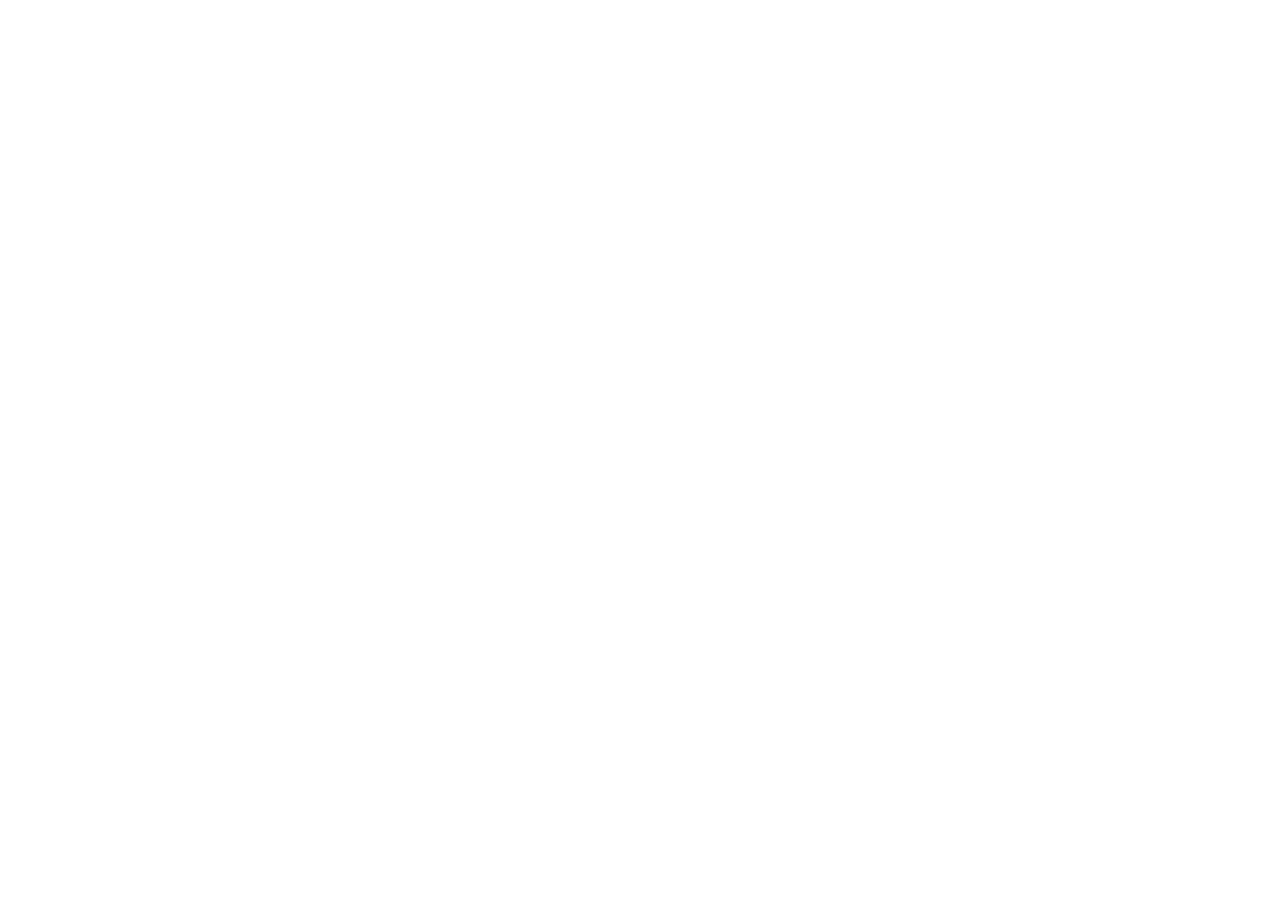
==== index.html @ 17ce34a2 "Add teste" ====
<!DOCTYPE html>
<html lang="pt-br">
<head>
    <meta charset="UTF-8">
    <meta name="viewport" content="width=device-width, initial-scale=1.0">
    <title>Torescom</title>
</head>
<body>
    
</body>
</html>
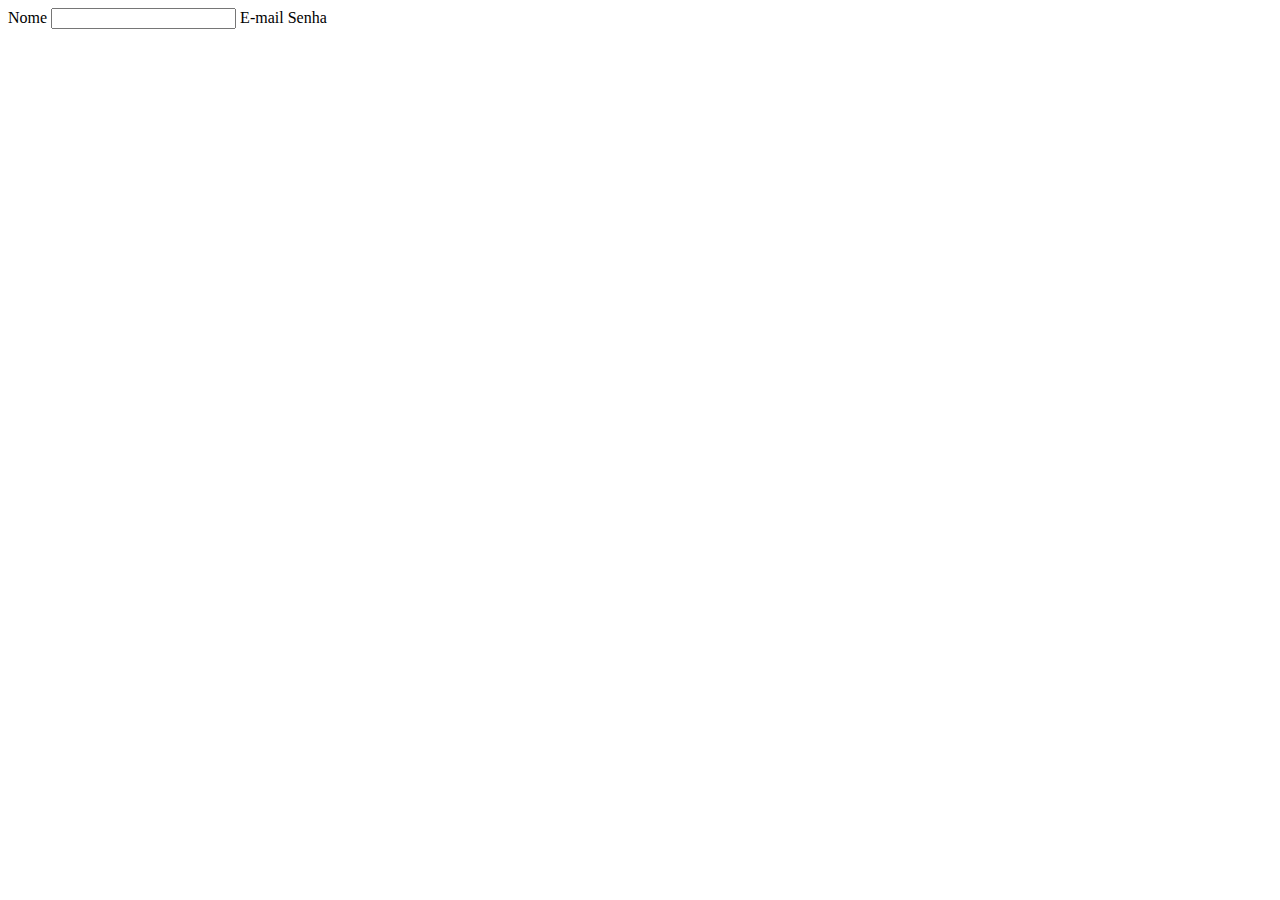
==== commit 327e2d7e: "Criando página principal" ====
--- a/index.html
+++ b/index.html
@@ -3,9 +3,15 @@
 <head>
     <meta charset="UTF-8">
     <meta name="viewport" content="width=device-width, initial-scale=1.0">
-    <title>Torescom</title>
+    <title>Formulário de cadastro</title>
 </head>
 <body>
+    <form action="">
+        <label for="">Nome</label>
+        <input type="text">
+        <label for="">E-mail</label>
+        <label for="">Senha</label>
+    </form>
     
 </body>
 </html>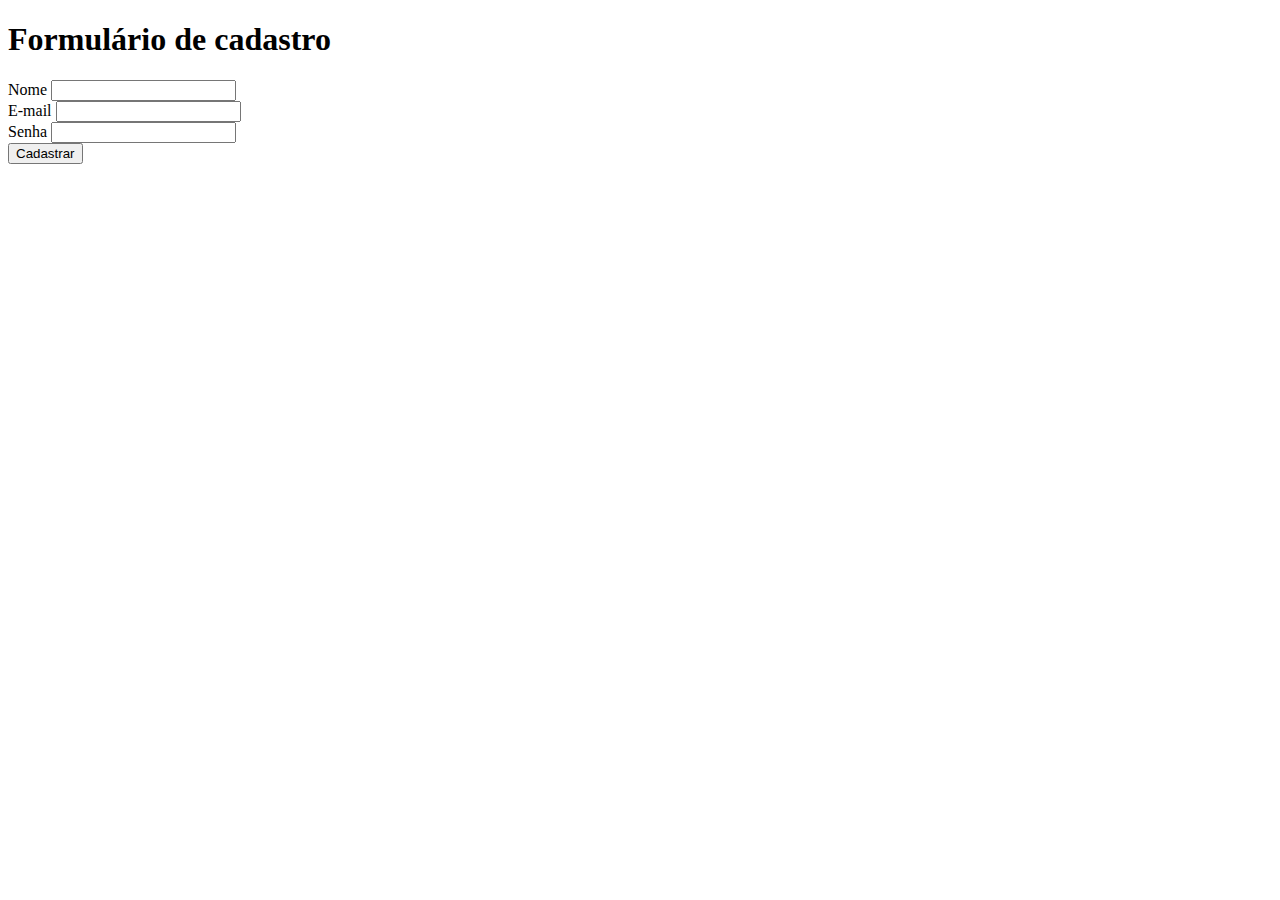
==== commit 8f5f4a86: "Finalizando formulário de cadastro" ====
--- a/index.html
+++ b/index.html
@@ -6,11 +6,23 @@
     <title>Formulário de cadastro</title>
 </head>
 <body>
+    <h1>Formulário de cadastro</h1>
     <form action="">
-        <label for="">Nome</label>
+        <label for="nome">Nome</label>
         <input type="text">
+        <br>
+
         <label for="">E-mail</label>
+        <input type="email">
+        <br>
+
         <label for="">Senha</label>
+        <input type="text">
+        <br>
+
+        <button type="submit">
+            Cadastrar
+        </button>
     </form>
     
 </body>
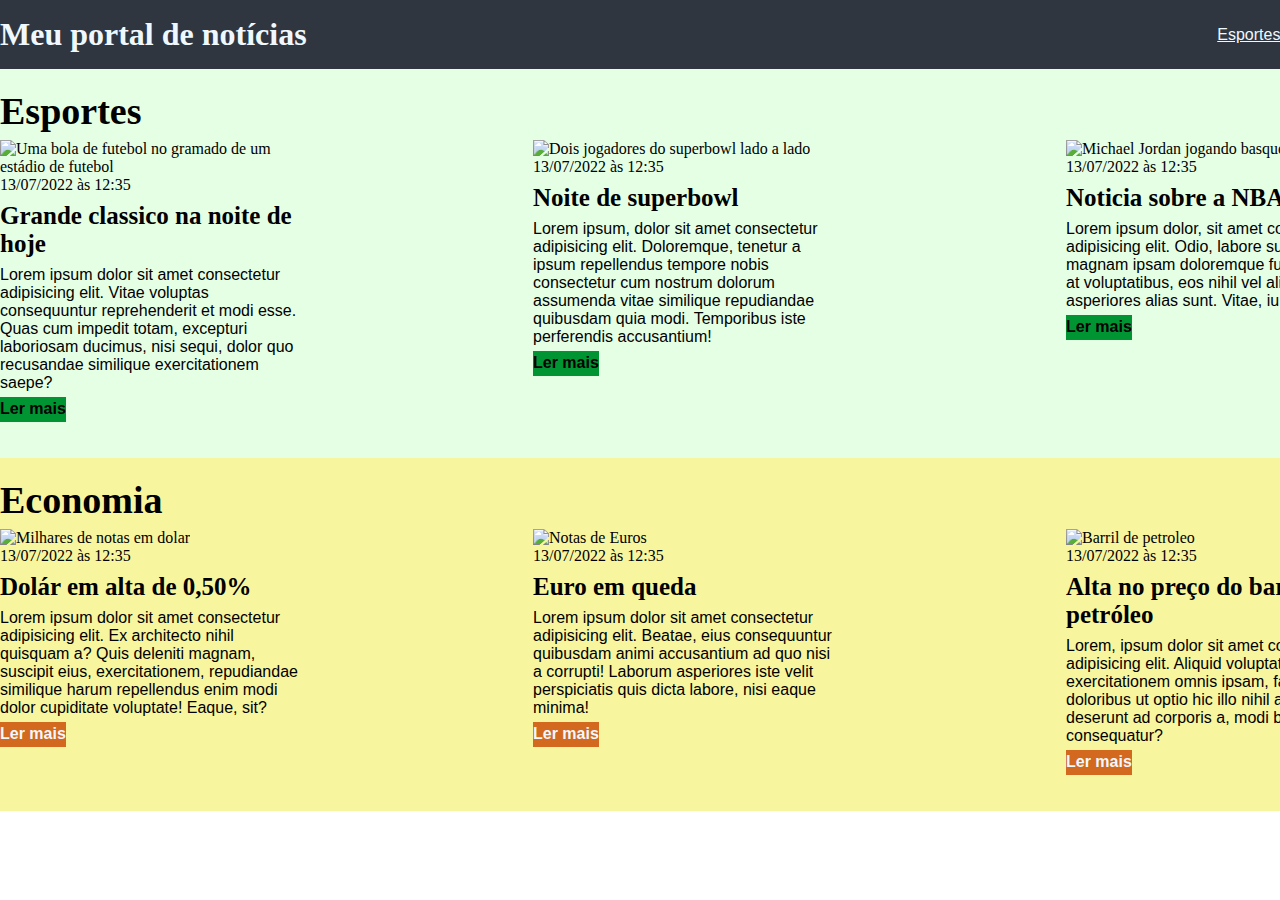
==== commit 7f073799: "Adicionando HTML e CSS já criados" ====
--- a/index.html
+++ b/index.html
@@ -3,27 +3,111 @@
 <head>
     <meta charset="UTF-8">
     <meta name="viewport" content="width=device-width, initial-scale=1.0">
-    <title>Formulário de cadastro</title>
+    <title>Meu portal de Noticias</title>
+    <link rel="stylesheet" href="main.css">
+
+
+
 </head>
 <body>
-    <h1>Formulário de cadastro</h1>
-    <form action="">
-        <label for="nome">Nome</label>
-        <input type="text">
-        <br>
+    <main>
+        <header>
+            <div class="container">
+                <h1>Meu portal de notícias</h1>
+                <nav>
+                    <ul>
+                        <li>
+                            <a href="#esportes">Esportes</a>
+                        </li>
+                        <li>
+                            <a href="#economia">Economia</a>
+                        </li>
+                    </ul>
+                </nav>
+            </div>
+        </header>
 
-        <label for="">E-mail</label>
-        <input type="email">
-        <br>
+        
 
-        <label for="">Senha</label>
-        <input type="text">
-        <br>
+        <section id="esportes">
+            <div class="container">
+                <h2>Esportes</h2>
+                <div class="articles">
+                    <article>
+                        <img src="https://images.pexels.com/photos/46798/the-ball-stadion-football-the-pitch-46798.jpeg?auto=compress&cs=tinysrgb&w=1260&h=750&dpr=1" alt="Uma bola de futebol no gramado de um estádio de futebol" width="400">
+                        <br>
+                        <time class="date">
+                            13/07/2022 às 12:35
+                        </time>
+                        <h3>Grande classico na noite de hoje</h3>
+                        <p>Lorem ipsum dolor sit amet consectetur adipisicing elit. Vitae voluptas consequuntur reprehenderit et modi esse. Quas cum impedit totam, excepturi laboriosam ducimus, nisi sequi, dolor quo recusandae similique exercitationem saepe?</p>
+                        <a href="" target="_blank" rel="external">Ler mais</a>
+                    </article>
+                    <article>
+                        <img src="https://s2-ge.glbimg.com/uaop1QrXYDBCs6dS-xguLkpYOVA=/0x0:1143x1122/984x0/smart/filters:strip_icc()/i.s3.glbimg.com/v1/AUTH_bc8228b6673f488aa253bbcb03c80ec5/internal_photos/bs/2023/8/7/acElo5RbeclqaGnMpPhA/whatsapp-image-2023-02-06-at-18.15.29.jpeg" alt="Dois jogadores do superbowl lado a lado" width="400">
+                        <br>
+                        <time>
+                            13/07/2022 às 12:35
+                        </time>
+                        <h3>Noite de superbowl</h3>
+                        <p>Lorem ipsum, dolor sit amet consectetur adipisicing elit. Doloremque, tenetur a ipsum repellendus tempore nobis consectetur cum nostrum dolorum assumenda vitae similique repudiandae quibusdam quia modi. Temporibus iste perferendis accusantium!</p>
+                        <p><a href="" target="_blank" rel="external">Ler mais</a></p>
+                    </article>
+                    <article>
+                        <img src="https://files.sunoresearch.com.br/p/uploads/2021/12/Michael-Jordan.jpg" alt="Michael Jordan jogando basquete" width="400">
+                        <br>
+                        <time>13/07/2022 às 12:35</time>
+                        <h3>Noticia sobre a NBA</h3>
+                        <p>Lorem ipsum dolor, sit amet consectetur adipisicing elit. Odio, labore suscipit modi magnam ipsam doloremque fugiat a sint at voluptatibus, eos nihil vel aliquam asperiores alias sunt. Vitae, iure sed.</p>
+                        <a href="" target="_blank" rel="external">Ler mais</a>
+                    </article>
+                </div>
+            </div>
+        </section>
 
-        <button type="submit">
-            Cadastrar
-        </button>
-    </form>
+        <section id="economia">
+            <div class="container">
+                <h2>Economia</h2>
+                <div class="articles">
+                    <article>
+                        <img src="https://vermelho.org.br/wp-content/uploads/2019/10/dolares-com-borracha85564.jpg" alt="Milhares de notas em dolar" width="400">
+                        <br>
+                        <time >13/07/2022 às 12:35</time>
+                        <h3>Dolár em alta de 0,50%</h3>
+                        <p>Lorem ipsum dolor sit amet consectetur adipisicing elit. Ex architecto nihil quisquam a? Quis deleniti magnam, suscipit eius, exercitationem, repudiandae similique harum repellendus enim modi dolor cupiditate voluptate! Eaque, sit?</p>
+                        <a href="" target="_blank" rel="external">Ler mais</a>
+                    </article>
+                    <article>
+                        <img src="https://istoe.com.br/wp-content/uploads/2020/09/01b89eacc8b771a4f50f7e6b47f326129d62ff1e.jpg" alt="Notas de Euros" width="400">
+                        <br>
+                        <time>13/07/2022 às 12:35</time>
+                        <h3>Euro em queda</h3>
+                        <p>Lorem ipsum dolor sit amet consectetur adipisicing elit. Beatae, eius consequuntur quibusdam animi accusantium ad quo nisi a corrupti! Laborum asperiores iste velit perspiciatis quis dicta labore, nisi eaque minima!</p>
+                        <a href="" target="_blank" rel="external">Ler mais</a>
+                    
+                    </article>
+                    <article>
+                        <img src="https://clickpetroleoegas.com.br/wp-content/uploads/2022/03/Barril-Petroleo.png" alt="Barril de petroleo">
+                        <br>
+                        <time>13/07/2022 às 12:35</time>
+                        <h3>Alta no preço do barril de petróleo</h3>
+                        <p>Lorem, ipsum dolor sit amet consectetur adipisicing elit. Aliquid voluptatum velit exercitationem omnis ipsam, facere non doloribus ut optio hic illo nihil accusamus deserunt ad corporis a, modi beatae consequatur?</p>
+                        <a href="" target="_blank" rel="external">Ler mais</a>
+                    </article>
+                </div>
+            </div>
+        </section>
+
+
+        
+        
+        
+        
+        <section>
+        </section>
+
+
+    </main>
     
 </body>
 </html>--- a/main.css
+++ b/main.css
@@ -0,0 +1,99 @@
+* {
+    box-sizing: border-box;
+    margin: 0;
+    padding: 0;
+}
+
+main > header {
+    background-color: #2f3640;
+    padding: 16px 0;
+    color:aliceblue;
+}
+header .container {
+    display: flex;
+}
+
+header li {
+    display:inline;
+    font-family: Arial, Helvetica, sans-serif;
+    margin-left: 10px;
+}
+
+.container {
+    width: 1366px;
+    margin: 0 auto 0 auto;
+    align-items: center;
+    justify-content: space-between;
+}
+
+.container a {
+    color: aliceblue;
+}
+
+.container h2 {
+    font-size: 38px;
+    padding-bottom: 7px;
+}
+
+.articles {
+    display: flex;
+    justify-content: space-between;
+
+
+} 
+
+.articles article img {
+    width: 100%;
+
+} 
+
+.articles article {
+    width: 300px;
+}
+
+section {
+    padding-top: 20px;
+    padding-bottom: 40px;
+}
+
+.articles article h3 {
+    padding-top: 8px;
+    padding-bottom: 8px;
+    font-size: 25px;
+}
+
+.articles article a {
+    background-color:blue  ;
+    color: aliceblue;
+    padding-top: 3px;
+    padding-bottom: 5px;
+    font-family: Arial, Helvetica, sans-serif;
+    text-decoration: none;
+    font-weight:bolder;
+}
+
+.articles article a:hover {
+    text-decoration: underline;
+}
+
+.articles article p {
+    padding-bottom: 8px;
+    font-family: Arial, Helvetica, sans-serif;
+}
+
+#esportes {
+    background-color: rgba(0, 255, 0, 0.1);
+}
+
+#esportes .container .articles article a {
+    background-color:#009432;
+    color: #000;
+}
+
+#economia {
+    background-color: #f8f59f;
+}
+
+#economia .container .articles article a {
+    background-color:chocolate;
+}
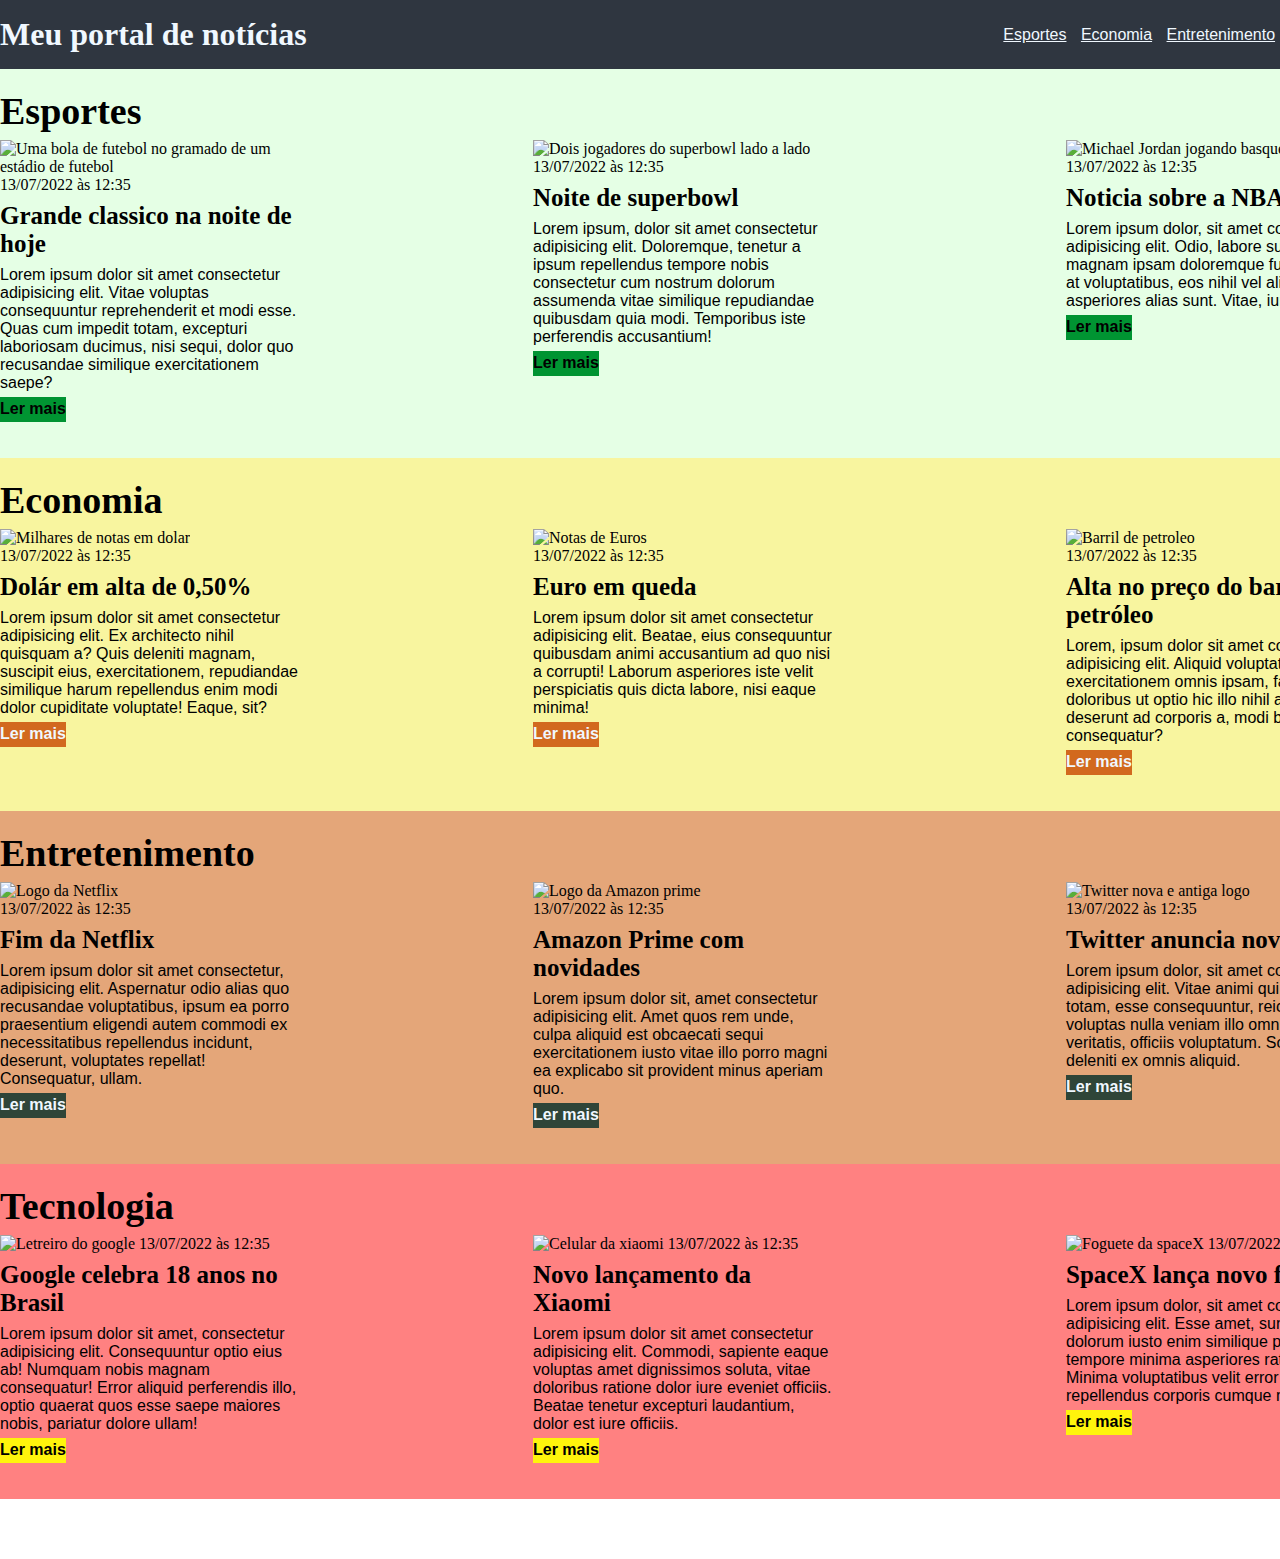
==== commit 36d3888e: "Commit final" ====
--- a/index.html
+++ b/index.html
@@ -21,6 +21,12 @@
                         </li>
                         <li>
                             <a href="#economia">Economia</a>
+                        </li>
+                        <li>
+                            <a href="#Entretenimento">Entretenimento</a>
+                        </li>
+                        <li>
+                            <a href="#Tecnologia">Tecnologia</a>
                         </li>
                     </ul>
                 </nav>
@@ -97,6 +103,71 @@
                 </div>
             </div>
         </section>
+        <section id="Entretenimento">
+            <div class="container">
+                <h2>Entretenimento</h2>
+
+                <div class="articles">
+                    <article>
+                        <img src="https://blog.colombo.com.br/wp-content/uploads/2016/11/493f5bba-81a4-11e9-bf79-066b49664af6_cm_1440w-810x460.png" alt="Logo da Netflix">
+                        <br>
+                        <time>13/07/2022 às 12:35</time>
+                        <h3>Fim da Netflix</h3>
+                        <p>Lorem ipsum dolor sit amet consectetur, adipisicing elit. Aspernatur odio alias quo recusandae voluptatibus, ipsum ea porro praesentium eligendi autem commodi ex necessitatibus repellendus incidunt, deserunt, voluptates repellat! Consequatur, ullam.</p>
+                        <a href="">Ler mais</a>
+                        
+                    </article>
+                    <article>
+                        <img src="https://tm.ibxk.com.br/2021/02/12/12224528436398.jpg" alt="Logo da Amazon prime">
+                        <br>
+                        <time>13/07/2022 às 12:35</time>
+                        <h3>Amazon Prime com novidades</h3>
+                        <p>Lorem ipsum dolor sit, amet consectetur adipisicing elit. Amet quos rem unde, culpa aliquid est obcaecati sequi exercitationem iusto vitae illo porro magni ea explicabo sit provident minus aperiam quo.</p>
+                        <a href="">Ler mais</a>
+                        
+                    </article>
+                    <article>
+                        <img src="https://static.poder360.com.br/2023/07/prismada-passaro-azul-x-logo-twitter-848x477.jpg" alt="Twitter nova e antiga logo">
+                        <br>
+                        <time>13/07/2022 às 12:35</time>
+                        <h3>Twitter anuncia nova logo</h3>
+                        <p>Lorem ipsum dolor, sit amet consectetur adipisicing elit. Vitae animi qui numquam totam, esse consequuntur, reiciendis voluptas nulla veniam illo omnis impedit veritatis, officiis voluptatum. Soluta deleniti ex omnis aliquid.</p>
+                        <a href="">Ler mais</a>
+                        
+                    </article>
+                </div>
+            </div>
+
+        </section>
+        <section id="Tecnologia">
+            <div class="container">
+                <h2>Tecnologia</h2>
+                <div class="articles">
+                    <article>
+                        <img src="https://olhardigital.com.br/wp-content/uploads/2023/07/Google-e1690308582765.jpg" alt="Letreiro do google">
+                        <time>13/07/2022 às 12:35</time>    
+                        <h3>Google celebra 18 anos no Brasil</h3>
+                        <p>Lorem ipsum dolor sit amet, consectetur adipisicing elit. Consequuntur optio eius ab! Numquam nobis magnam consequatur! Error aliquid perferendis illo, optio quaerat quos esse saepe maiores nobis, pariatur dolore ullam!</p>
+                        <a href="">Ler mais</a>
+                    </article>
+                    <article>
+                        <img src="https://classic.exame.com/wp-content/uploads/2021/09/GettyImages-1235565145.jpg?quality=70&strip=info&w=1200" alt="Celular da xiaomi">
+                        <time>13/07/2022 às 12:35</time> 
+                        <h3>Novo lançamento da Xiaomi</h3>   
+                        <p>Lorem ipsum dolor sit amet consectetur adipisicing elit. Commodi, sapiente eaque voluptas amet dignissimos soluta, vitae doloribus ratione dolor iure eveniet officiis. Beatae tenetur excepturi laudantium, dolor est iure officiis.</p> 
+                        <a href="">Ler mais</a>
+                    </article>
+                    <article>
+                        <img src="https://sm.ign.com/ign_br/screenshot/default/spacex-foguete-thumb_qndt.jpg" alt="Foguete da spaceX">
+                        <time>13/07/2022 às 12:35</time> 
+                        <h3>SpaceX lança novo foguete</h3>
+                        <p>Lorem ipsum dolor, sit amet consectetur adipisicing elit. Esse amet, sunt ea dolorum iusto enim similique perferendis tempore minima asperiores ratione! Minima voluptatibus velit error rem repellendus corporis cumque modi.</p>
+                        <a href="">Ler mais</a>
+                    </article>
+
+                </div>
+            </div>
+        </section>
 
 
         
--- a/main.css
+++ b/main.css
@@ -97,3 +97,20 @@
 #economia .container .articles article a {
     background-color:chocolate;
 }
+
+#Entretenimento {
+    background-color:rgba(210, 105, 30, 0.596);
+}
+
+#Tecnologia {
+    background-color:rgba(255, 0, 0, 0.493);
+}
+
+#Entretenimento .container .articles article a {
+    background-color:#2f4538;
+}
+#Tecnologia .container .articles article a {
+    background-color:rgba(255, 255, 0, 0.911);
+    color: #000;
+}
+
